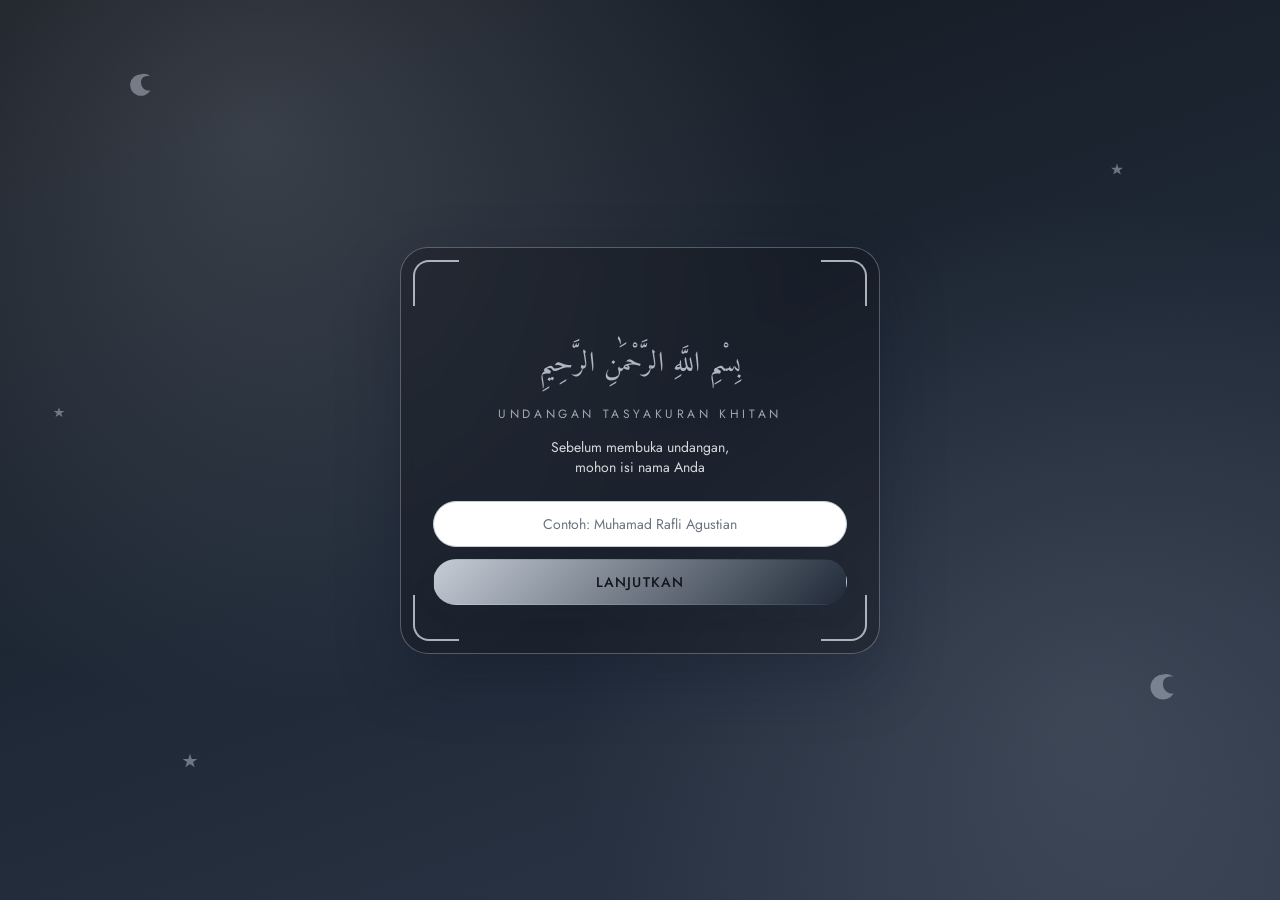
==== index.html @ 7676fc00 "Fix image source case sensitivity for Arsya" ====
<!DOCTYPE html>
<html lang="id">

<head>
  <meta charset="UTF-8" />
  <meta name="viewport" content="width=device-width, initial-scale=1.0, viewport-fit=cover" />
  <title>Undangan Khitanan Arsya</title>
  <meta name="description" content="Undangan Khitanan/Sunatan Arsya, Putra Bapak Sadam & Ibu Zulfah" />

  <link rel="preconnect" href="https://fonts.googleapis.com">
  <link rel="preconnect" href="https://fonts.gstatic.com" crossorigin>
  <link
    href="https://fonts.googleapis.com/css2?family=Amiri:wght@400;700&family=Cormorant+Garamond:ital,wght@0,500;0,600;1,500&family=Jost:wght@300;400;500;600&family=Berkshire+Swash&display=swap"
    rel="stylesheet">

  <link rel="stylesheet" href="assets/css/variables.css" />
  <link rel="stylesheet" href="assets/css/components.css" />
  <link rel="stylesheet" href="assets/css/opening.css" />
  <link rel="stylesheet" href="assets/css/invitation.css" />
  <link rel="stylesheet" href="assets/css/responsive.css" />

  <style>
    /* Fallback: Berkshire Swash dipakai sebagai pengganti font script "Berkasih" */
    :root {
      --font-script: "Berkshire Swash", "Cormorant Garamond", cursive;
    }
  </style>
</head>

<body>

  <!-- Audio ditaruh di luar kedua "view" supaya tetap ada & bisa lanjut main
     walau tampilan berpindah dari cover ke isi undangan (tanpa reload halaman) -->
  <audio id="bgAudio" loop preload="none">
    <source src="assets/audio/backsound.mp3" type="audio/mpeg" />
  </audio>

  <!-- ======================================================
     VIEW 0 — ISI NAMA TAMU
     Tampil dulu sebelum cover, kecuali tautan sudah membawa
     parameter ?to=Nama (kompatibilitas link lama tetap didukung).
     ====================================================== -->
  <div id="nameGateView" class="opening-page">

    <div class="floaters" aria-hidden="true">
      <div class="floater f1"><svg viewBox="0 0 24 24" fill="currentColor">
          <path d="M12 2a10 10 0 1 0 8.66 15c-4.5 1-8.66-2.5-8.66-7.5S16.16 2.9 20.66 3.9A10 10 0 0 0 12 2z" />
        </svg></div>
      <div class="floater f2"><svg viewBox="0 0 24 24" fill="currentColor">
          <path d="M12 2l1.8 5.6H20l-4.7 3.4 1.8 5.6L12 13.2 6.9 16.6l1.8-5.6L4 7.6h6.2z" />
        </svg></div>
      <div class="floater f3"><svg viewBox="0 0 24 24" fill="currentColor">
          <path d="M12 2l1.8 5.6H20l-4.7 3.4 1.8 5.6L12 13.2 6.9 16.6l1.8-5.6L4 7.6h6.2z" />
        </svg></div>
      <div class="floater f4"><svg viewBox="0 0 24 24" fill="currentColor">
          <path d="M12 2a10 10 0 1 0 8.66 15c-4.5 1-8.66-2.5-8.66-7.5S16.16 2.9 20.66 3.9A10 10 0 0 0 12 2z" />
        </svg></div>
      <div class="floater f5"><svg viewBox="0 0 24 24" fill="currentColor">
          <path d="M12 2l1.8 5.6H20l-4.7 3.4 1.8 5.6L12 13.2 6.9 16.6l1.8-5.6L4 7.6h6.2z" />
        </svg></div>
    </div>

    <main class="cover-card">
      <span class="cover-corner tl" aria-hidden="true"></span>
      <span class="cover-corner tr" aria-hidden="true"></span>
      <span class="cover-corner bl" aria-hidden="true"></span>
      <span class="cover-corner br" aria-hidden="true"></span>

      <p class="cover-kicker" dir="rtl" lang="ar">بِسْمِ اللَّهِ الرَّحْمَٰنِ الرَّحِيمِ</p>

      <p class="cover-eyebrow">Undangan Tasyakuran Khitan</p>

      <p class="cover-sub name-gate-lead">Sebelum membuka undangan,<br />mohon isi nama Anda</p>

      <form id="guestNameForm" class="name-gate-form" novalidate>
        <label for="guestNameInput" class="visually-hidden">Nama Anda</label>
        <input
          type="text"
          id="guestNameInput"
          class="name-gate-input"
          placeholder="Contoh: Muhamad Rafli Agustian"
          autocomplete="name"
          maxlength="60"
          required
        />
        <button type="submit" class="btn btn-primary btn-block">
          Lanjutkan
        </button>
      </form>
    </main>
  </div>

  <!-- ======================================================
     VIEW 1 — COVER / OPENING
     ====================================================== -->
  <div id="coverView" class="opening-page" hidden>

    <div class="floaters" aria-hidden="true">
      <div class="floater f1"><svg viewBox="0 0 24 24" fill="currentColor">
          <path d="M12 2a10 10 0 1 0 8.66 15c-4.5 1-8.66-2.5-8.66-7.5S16.16 2.9 20.66 3.9A10 10 0 0 0 12 2z" />
        </svg></div>
      <div class="floater f2"><svg viewBox="0 0 24 24" fill="currentColor">
          <path d="M12 2l1.8 5.6H20l-4.7 3.4 1.8 5.6L12 13.2 6.9 16.6l1.8-5.6L4 7.6h6.2z" />
        </svg></div>
      <div class="floater f3"><svg viewBox="0 0 24 24" fill="currentColor">
          <path d="M12 2l1.8 5.6H20l-4.7 3.4 1.8 5.6L12 13.2 6.9 16.6l1.8-5.6L4 7.6h6.2z" />
        </svg></div>
      <div class="floater f4"><svg viewBox="0 0 24 24" fill="currentColor">
          <path d="M12 2a10 10 0 1 0 8.66 15c-4.5 1-8.66-2.5-8.66-7.5S16.16 2.9 20.66 3.9A10 10 0 0 0 12 2z" />
        </svg></div>
      <div class="floater f5"><svg viewBox="0 0 24 24" fill="currentColor">
          <path d="M12 2l1.8 5.6H20l-4.7 3.4 1.8 5.6L12 13.2 6.9 16.6l1.8-5.6L4 7.6h6.2z" />
        </svg></div>
    </div>

    <main class="cover-card">
      <span class="cover-corner tl" aria-hidden="true"></span>
      <span class="cover-corner tr" aria-hidden="true"></span>
      <span class="cover-corner bl" aria-hidden="true"></span>
      <span class="cover-corner br" aria-hidden="true"></span>

      <p class="cover-kicker" dir="rtl" lang="ar">بِسْمِ اللَّهِ الرَّحْمَٰنِ الرَّحِيمِ</p>

      <p class="cover-eyebrow">Undangan Tasyakuran Khitan</p>

      <p class="cover-invite-to">Kepada Yth.</p>
      <p class="cover-guest-name" data-guest-name>Bapak/Ibu/Saudara/i</p>

      <p class="cover-sub">Kami mengundang Bapak/Ibu/Saudara/i pada acara khitanan ananda</p>

      <h1 class="cover-name">Arsya</h1>

      <button type="button" id="openInvitationBtn" class="btn btn-primary cover-open-btn">
        Buka Undangan
      </button>
    </main>
  </div>

  <!-- ======================================================
     VIEW 2 — ISI UNDANGAN
     Disembunyikan (hidden) sampai tombol "Buka Undangan" diklik.
     Karena tetap 1 dokumen yang sama (tidak reload), audio.play()
     yang dipanggil tepat saat klik akan selalu diizinkan browser.
     ====================================================== -->
  <div id="invitationView" class="invitation-page" hidden>

    <button type="button" id="musicToggle" class="music-toggle paused" aria-label="Putar musik">
      <svg class="icon-playing" viewBox="0 0 24 24" fill="currentColor">
        <path d="M6 5h4v14H6zM14 5h4v14h-4z" />
      </svg>
      <svg class="icon-paused" viewBox="0 0 24 24" fill="currentColor">
        <path d="M8 5v14l11-7z" />
      </svg>
    </button>

    <div class="page-shell">

      <!-- ============ HERO ============ -->
      <header class="hero">
        <div class="floaters" aria-hidden="true">
          <div class="floater f1"><svg viewBox="0 0 24 24" fill="currentColor">
              <path d="M12 2l1.8 5.6H20l-4.7 3.4 1.8 5.6L12 13.2 6.9 16.6l1.8-5.6L4 7.6h6.2z" />
            </svg></div>
          <div class="floater f4"><svg viewBox="0 0 24 24" fill="currentColor">
              <path d="M12 2a10 10 0 1 0 8.66 15c-4.5 1-8.66-2.5-8.66-7.5S16.16 2.9 20.66 3.9A10 10 0 0 0 12 2z" />
            </svg></div>
        </div>

        <p class="hero-eyebrow">Walimatul Khitan</p>

        <div class="arch-frame">
          <div class="arch-photo">
            <!-- Ganti src di bawah dengan foto Arsya, contoh: assets/images/arsya.jpg -->
            <img src="assets/images/Arsya.png" alt="Foto Arsya" onerror="this.remove()" />
          </div>
        </div>

        <h1 class="hero-title">Arsya</h1>
        <p class="hero-desc">
          Dengan memohon rahmat &amp; ridho Allah SWT, kami mengundang
          <strong data-guest-name>Bapak/Ibu/Saudara/i</strong>
          untuk hadir dalam acara tasyakuran khitan ananda kami.
        </p>
      </header>

      <!-- ============ DOA / AYAT ============ -->
      <section class="section text-center reveal">
        <p class="eyebrow">Ayat Suci</p>
        <p class="dua-arabic" lang="ar">
          رَبَّنَا هَبْ لَنَا مِنْ أَزْوَاجِنَا وَذُرِّيَّاتِنَا قُرَّةَ أَعْيُنٍ وَاجْعَلْنَا لِلْمُتَّقِينَ إِمَامًا
        </p>
        <p class="dua-translation">
          "Ya Tuhan kami, anugerahkanlah kepada kami istri-istri kami dan keturunan kami
          sebagai penyenang hati (kami), dan jadikanlah kami imam bagi orang-orang yang bertakwa."
        </p>
        <p class="dua-source">QS. Al-Furqan: 74</p>
      </section>

      <!-- ============ DETAIL ACARA ============ -->
      <section class="section section--alt reveal">
        <p class="eyebrow">Detail Acara</p>
        <h2 class="section-title">Insya Allah akan dilaksanakan pada</h2>
        <p class="section-lead">Merupakan suatu kehormatan &amp; kebahagiaan bagi kami apabila Bapak/Ibu/Saudara/i
          berkenan hadir.</p>

        <div class="card event-card">
          <div class="info-row">
            <span class="icon" aria-hidden="true">
              <svg width="20" height="20" viewBox="0 0 24 24" fill="none" stroke="currentColor" stroke-width="1.8">
                <rect x="3" y="5" width="18" height="16" rx="2" />
                <path d="M3 10h18M8 3v4M16 3v4" />
              </svg>
            </span>
            <div>
              <p class="info-label">Hari &amp; Tanggal</p>
              <p class="info-value">Sabtu, 15 Agustus 2026</p>
            </div>
          </div>
          <div class="info-row">
            <span class="icon" aria-hidden="true">
              <svg width="20" height="20" viewBox="0 0 24 24" fill="none" stroke="currentColor" stroke-width="1.8">
                <circle cx="12" cy="12" r="9" />
                <path d="M12 7v5l3.5 2" />
              </svg>
            </span>
            <div>
              <p class="info-label">Waktu</p>
              <p class="info-value">09.00 WIB – Selesai</p>
            </div>
          </div>
          <div class="info-row">
            <span class="icon" aria-hidden="true">
              <svg width="20" height="20" viewBox="0 0 24 24" fill="none" stroke="currentColor" stroke-width="1.8">
                <path d="M12 21s-7-6.2-7-11a7 7 0 0 1 14 0c0 4.8-7 11-7 11z" />
                <circle cx="12" cy="10" r="2.5" />
              </svg>
            </span>
            <div>
              <p class="info-label">Lokasi</p>
              <p class="info-value">Lapangan Futsal Pelangi<br>Gunung Leutik, RT04/RW03, Jl. Raya Cibanteng No.141, Cibanteng,<br>Kec. Ciampea, Kabupaten
                Bogor,<br>Jawa Barat 16620</p>
            </div>
          </div>

          <div class="event-actions">
            <a class="btn btn-primary btn-block" href="https://maps.app.goo.gl/jsWGRs5ycHFyJ91dA" target="_blank"
              rel="noopener">
              Buka di Google Maps
            </a>
          </div>
        </div>
      </section>

      <!-- ============ COUNTDOWN ============ -->
      <section class="section text-center reveal">
        <p class="eyebrow">Menuju Hari Bahagia</p>
        <h2 class="section-title">Hitung Mundur</h2>

        <div class="countdown-wrap">
          <div class="countdown">
            <div class="cd-item">
              <div class="cd-num" id="cdDays">00</div>
              <div class="cd-label">Hari</div>
            </div>
            <div class="cd-item">
              <div class="cd-num" id="cdHours">00</div>
              <div class="cd-label">Jam</div>
            </div>
            <div class="cd-item">
              <div class="cd-num" id="cdMinutes">00</div>
              <div class="cd-label">Menit</div>
            </div>
            <div class="cd-item">
              <div class="cd-num" id="cdSeconds">00</div>
              <div class="cd-label">Detik</div>
            </div>
          </div>
          <p class="countdown-caption" id="cdCaption">Sampai bertemu di hari bahagia Arsya!</p>
        </div>
      </section>

      <!-- ============ AMPLOP DIGITAL ============ -->
      <section class="section section--alt reveal">
        <p class="eyebrow">Tanda Kasih</p>
        <h2 class="section-title">QRIS</h2>

        <p class="envelope-note">
          Doa restu Bapak/Ibu/Saudara/i merupakan hadiah terindah bagi kami.
          Apabila ingin memberikan tanda kasih untuk Arsya, dapat menggunakan
          QRIS berikut.
        </p>

        <div class="envelope-list">
          <div class="envelope-item">

            <div class="ei-bank">Scan QRIS</div>

            <img src="assets/images/qris.png" alt="QRIS" class="qris-image">

            <div class="ei-number">
              a.n. Sadam
            </div>

            <a href="assets/images/qris.png" download class="download-btn">
              Simpan QRIS
            </a>

          </div>
        </div>
      </section>
      
      <!-- ============ FOOTER ============ -->
      <footer class="site-footer">
        <p class="footer-kicker" lang="ar" dir="rtl">جَزَاكُمُ اللَّهُ خَيْرًا</p>
        <p class="footer-thanks">Terima Kasih</p>
        <p class="footer-family">
          Atas doa &amp; restu yang diberikan, kami keluarga besar<br />
          Bapak Sadam &amp; Ibu Zulfah mengucapkan terima kasih.
        </p>
        <p class="footer-credit">Undangan Digital Khitanan Arsya &middot; 2026</p>
      </footer>

    </div>
  </div>

  <script src="assets/js/countdown.js"></script>
  <script src="assets/js/opening.js"></script>
  <script src="assets/js/invitation.js"></script>
</body>

</html>
---- assets/css/variables.css ----
/* =========================================================
   VARIABLES.CSS — Design Tokens
   Tema: White & Silver Premium — minimalis, modern, elegan
   Terinspirasi gaya Apple / Linear: putih bersih, aksen silver
   metalik, dan graphite gelap untuk kontras pada section hero.
   ========================================================= */

:root {
  /* ---- Palet Inti (White & Silver Premium) ---- */
  --color-bg: #f8f9fb;          /* Background */
  --color-surface: #ffffff;     /* Surface */
  --color-silver-primary: #c5ccd6;   /* Primary Silver */
  --color-silver-secondary: #aeb6c2; /* Secondary Silver */
  --color-border: #e5e7eb;      /* Border */
  --color-heading: #1f2937;     /* Heading */
  --color-text: #4b5563;        /* Text */
  --color-muted: #6b7280;       /* Muted */

  /* ---- Graphite gelap (turunan Heading, untuk hero/cover/footer) ---- */
  --color-graphite-950: #12161d;
  --color-graphite-800: #1f2937;
  --color-graphite-700: #2d3748;
  --color-silver-tint-100: #eef1f5; /* panel/alt-section sangat terang */

  /* ---- Alias token lama (nilai diganti, nama dipertahankan
         agar seluruh file CSS/HTML/JS lain tetap kompatibel) ---- */
  --color-emerald-900: var(--color-graphite-950);
  --color-emerald-800: var(--color-heading);
  --color-emerald-700: var(--color-graphite-700);
  --color-emerald-600: var(--color-silver-secondary);
  --color-emerald-100: var(--color-silver-tint-100);

  --color-gold-700: var(--color-heading);          /* teks aksen tetap terbaca */
  --color-gold-500: var(--color-silver-primary);    /* border & ornamen dekoratif */
  --color-gold-300: var(--color-silver-secondary);  /* aksen terang di atas bg gelap */
  --color-gold-100: var(--color-silver-tint-100);

  --color-ivory: var(--color-bg);
  --color-ivory-dark: var(--color-silver-tint-100);
  --color-paper: var(--color-surface);

  --color-ink: var(--color-heading);
  --color-ink-soft: var(--color-text);
  --color-white: #ffffff;

  --color-rose: var(--color-silver-secondary);

  /* ---- Alias Semantik ---- */
  --bg-base: var(--color-bg);
  --bg-panel: var(--color-surface);
  --bg-dark: var(--color-graphite-950);
  --text-main: var(--color-text);
  --text-muted: var(--color-muted);
  --text-on-dark: var(--color-bg);
  --accent: var(--color-silver-primary);
  --accent-strong: var(--color-heading);
  --brand: var(--color-heading);
  --brand-strong: var(--color-heading);

  /* ---- Tipografi ---- */
  --font-display: "Cormorant Garamond", "Times New Roman", serif;
  --font-arabic: "Amiri", serif;
  --font-body: "Jost", "Segoe UI", sans-serif;
  --font-script: "Berkasih", "Cormorant Garamond", cursive;

  --fs-xs: 0.75rem;
  --fs-sm: 0.875rem;
  --fs-base: 1rem;
  --fs-md: 1.125rem;
  --fs-lg: 1.375rem;
  --fs-xl: 1.75rem;
  --fs-2xl: 2.25rem;
  --fs-3xl: 3rem;
  --fs-4xl: 4rem;

  /* ---- Spasi (skala 4px) ---- */
  --sp-1: 0.25rem;
  --sp-2: 0.5rem;
  --sp-3: 0.75rem;
  --sp-4: 1rem;
  --sp-5: 1.5rem;
  --sp-6: 2rem;
  --sp-8: 3rem;
  --sp-10: 4rem;
  --sp-12: 6rem;

  /* ---- Radius & Bayangan ---- */
  --radius-xs: 6px;
  --radius-sm: 8px;
  --radius-md: 16px;
  --radius-lg: 28px;
  --radius-full: 999px;

  --shadow-soft: 0 8px 24px rgba(31, 41, 55, 0.08);
  --shadow-card: 0 12px 32px rgba(31, 41, 55, 0.10);
  --shadow-gold: 0 0 0 1px rgba(174, 182, 194, 0.35);

  /* ---- Transisi ---- */
  --ease-soft: cubic-bezier(0.22, 1, 0.36, 1);
  --dur-fast: 0.25s;
  --dur-med: 0.5s;
  --dur-slow: 0.9s;

  /* ---- Layout ---- */
  --max-width: 480px; /* tampilan seperti kartu undangan di layar besar */
}
---- assets/css/components.css ----
/* =========================================================
   COMPONENTS.CSS — Elemen UI yang dipakai berulang
   ========================================================= */

*, *::before, *::after { box-sizing: border-box; }

[hidden] { display: none !important; }

body {
  margin: 0;
  font-family: var(--font-body);
  color: var(--text-main);
  background: var(--bg-base);
  -webkit-font-smoothing: antialiased;
}

img { max-width: 100%; display: block; }

a { color: inherit; text-decoration: none; }

/* ---------- Scrollbar (White & Silver Premium) ---------- */
::-webkit-scrollbar { width: 10px; height: 10px; }
::-webkit-scrollbar-track { background: var(--color-bg); }
::-webkit-scrollbar-thumb {
  background: var(--color-silver-primary);
  border-radius: var(--radius-full);
  border: 2px solid var(--color-bg);
}
::-webkit-scrollbar-thumb:hover { background: var(--color-silver-secondary); }
html { scrollbar-color: var(--color-silver-primary) var(--color-bg); scrollbar-width: thin; }

.container {
  max-width: var(--max-width);
  margin: 0 auto;
  position: relative;
}

/* ---------- Tombol ---------- */
.btn {
  display: inline-flex;
  align-items: center;
  justify-content: center;
  gap: var(--sp-2);
  padding: var(--sp-3) var(--sp-6);
  border-radius: var(--radius-full);
  font-family: var(--font-body);
  font-size: var(--fs-sm);
  letter-spacing: 0.08em;
  text-transform: uppercase;
  font-weight: 500;
  border: 1px solid transparent;
  cursor: pointer;
  transition: transform var(--dur-fast) var(--ease-soft), box-shadow var(--dur-fast) var(--ease-soft);
  -webkit-tap-highlight-color: transparent;
}
.btn:active { transform: scale(0.97); }

.btn-primary {
  background: linear-gradient(135deg, var(--color-gold-500), var(--color-gold-700));
  color: var(--color-emerald-900);
  box-shadow: var(--shadow-soft);
}
.btn-primary:hover { box-shadow: 0 10px 28px rgba(174, 182, 194, 0.45); }

.btn-outline {
  background: transparent;
  border-color: var(--color-gold-500);
  color: var(--color-gold-700);
}
.btn-outline:hover { background: var(--color-gold-100); }

.btn-ghost {
  background: rgba(255,255,255,0.14);
  color: var(--text-on-dark);
  border-color: rgba(255,255,255,0.4);
}

.btn-block { width: 100%; }

/* ---------- Eyebrow / Label kecil ---------- */
.eyebrow {
  display: inline-block;
  font-family: var(--font-body);
  font-size: var(--fs-xs);
  letter-spacing: 0.28em;
  text-transform: uppercase;
  color: var(--accent-strong);
  margin-bottom: var(--sp-2);
}

/* ---------- Judul Section ---------- */
.section-title {
  font-family: var(--font-display);
  font-weight: 600;
  font-size: var(--fs-2xl);
  color: var(--brand-strong);
  margin: 0 0 var(--sp-2);
}

.section-lead {
  font-size: var(--fs-sm);
  color: var(--text-muted);
  line-height: 1.7;
  margin: 0 0 var(--sp-6);
}

/* ---------- Pembatas ornamen ---------- */
.divider-ornament {
  display: flex;
  align-items: center;
  justify-content: center;
  gap: var(--sp-3);
  margin: var(--sp-5) 0;
  color: var(--color-gold-500);
}
.divider-ornament::before,
.divider-ornament::after {
  content: "";
  height: 1px;
  width: 48px;
  background: linear-gradient(90deg, transparent, var(--color-gold-500));
}
.divider-ornament::after { background: linear-gradient(90deg, var(--color-gold-500), transparent); }

/* ---------- Kartu ---------- */
.card {
  background: var(--bg-panel);
  border-radius: var(--radius-md);
  padding: var(--sp-6) var(--sp-5);
  box-shadow: var(--shadow-card);
  border: 1px solid var(--color-gold-300);
  position: relative;
}

/* ---------- Bingkai lengkung ala mihrab (elemen tanda tangan) ---------- */
.arch-frame {
  position: relative;
  width: 210px;
  height: 260px;
  margin: 0 auto;
  border: 2px solid var(--color-gold-500);
  border-radius: 105px 105px 16px 16px;
  padding: 10px;
  background: var(--color-emerald-100);
}
.arch-frame::before {
  content: "";
  position: absolute;
  inset: 6px;
  border: 1px solid var(--color-gold-300);
  border-radius: 99px 99px 12px 12px;
  pointer-events: none;
}
.arch-frame .arch-photo {
  width: 100%;
  height: 100%;
  border-radius: 99px 99px 10px 10px;
  overflow: hidden;
  background: var(--color-emerald-800)
    url('data:image/svg+xml;utf8,<svg xmlns="http://www.w3.org/2000/svg" viewBox="0 0 100 100"><circle cx="50" cy="38" r="18" fill="%23c5ccd6"/><path d="M20 90 Q50 55 80 90 Z" fill="%23c5ccd6"/></svg>') center/60% no-repeat;
}
.arch-frame .arch-photo img {
  width: 100%;
  height: 100%;
  object-fit: cover;
}

/* ---------- Ornamen bintang & bulan mengambang ---------- */
.floaters { position: absolute; inset: 0; overflow: hidden; pointer-events: none; }
.floater {
  position: absolute;
  opacity: 0.55;
  animation: floatY 6s ease-in-out infinite;
  color: var(--color-gold-300);
}
@keyframes floatY {
  0%, 100% { transform: translateY(0) rotate(0deg); }
  50% { transform: translateY(-14px) rotate(8deg); }
}

/* ---------- Pola geometris islami (garis tipis) ---------- */
.geo-border {
  height: 14px;
  width: 100%;
  background-image: repeating-linear-gradient(45deg, var(--color-gold-500) 0 2px, transparent 2px 10px);
  opacity: 0.5;
}

/* ---------- Info baris (icon + teks) ---------- */
.info-row {
  display: flex;
  align-items: flex-start;
  gap: var(--sp-3);
  padding: var(--sp-3) 0;
  border-bottom: 1px dashed var(--color-gold-300);
}
.info-row:last-child { border-bottom: none; }
.info-row .icon {
  flex: 0 0 auto;
  width: 40px;
  height: 40px;
  border-radius: var(--radius-full);
  background: var(--color-emerald-100);
  display: flex;
  align-items: center;
  justify-content: center;
  color: var(--brand);
}
.info-row .info-label {
  font-size: var(--fs-xs);
  text-transform: uppercase;
  letter-spacing: 0.08em;
  color: var(--text-muted);
  margin-bottom: 2px;
}
.info-row .info-value {
  font-size: var(--fs-md);
  font-weight: 500;
  color: var(--text-main);
}

/* ---------- Countdown ---------- */
.countdown {
  display: grid;
  grid-template-columns: repeat(4, 1fr);
  gap: var(--sp-2);
}
.countdown .cd-item {
  background: var(--brand-strong);
  color: var(--text-on-dark);
  border-radius: var(--radius-sm);
  padding: var(--sp-3) var(--sp-1);
  text-align: center;
  box-shadow: var(--shadow-soft);
  border: 1px solid var(--color-gold-500);
}
.countdown .cd-num {
  font-family: var(--font-display);
  font-size: var(--fs-2xl);
  font-weight: 700;
  line-height: 1;
  color: var(--color-gold-300);
}
.countdown .cd-label {
  font-size: 0.65rem;
  letter-spacing: 0.1em;
  text-transform: uppercase;
  margin-top: var(--sp-1);
  color: var(--color-ivory);
  opacity: 0.85;
}

/* ---------- Amplop digital ---------- */
.envelope-item {
  background: var(--color-emerald-100);
  border-radius: var(--radius-sm);
  padding: var(--sp-5);
  text-align: center;
}

.envelope-item .ei-bank {
  font-weight: 600;
  color: var(--brand-strong);
  margin-bottom: var(--sp-2);
}

.envelope-item .ei-number {
  font-size: var(--fs-sm);
  color: var(--text-muted);
  margin-bottom: var(--sp-4);
}

.qris-image {
  width: 100%;
  max-width: 240px;
  margin: 0 auto var(--sp-4);
  display: block;
  border-radius: var(--radius-xs);
  background: var(--bg-panel);
  padding: var(--sp-2);
  border: 1px solid var(--color-border);
}

.download-btn {
  display: inline-flex;
  justify-content: center;
  align-items: center;
  border: 1px solid var(--color-gold-500);
  background: var(--color-paper);
  color: var(--accent-strong);
  border-radius: var(--radius-full);
  padding: var(--sp-2) var(--sp-4);
  font-size: var(--fs-xs);
  text-decoration: none;
  transition: all var(--dur-fast);
}

.download-btn:hover {
  background: var(--color-gold-100);
}

/* ---------- Utilitas ---------- */
.text-center { text-align: center; }
.mt-0 { margin-top: 0; }
.visually-hidden {
  position: absolute; width: 1px; height: 1px; margin: -1px;
  overflow: hidden; clip: rect(0,0,0,0); white-space: nowrap; border: 0;
}

/* ---------- Reveal animation (scroll) ---------- */
.reveal {
  opacity: 0;
  transform: translateY(24px);
  transition: opacity var(--dur-slow) var(--ease-soft), transform var(--dur-slow) var(--ease-soft);
}
.reveal.in-view {
  opacity: 1;
  transform: translateY(0);
}

/* ---------- Reduced motion ---------- */
@media (prefers-reduced-motion: reduce) {
  .floater { animation: none; }
  .reveal { transition: none; opacity: 1; transform: none; }
  * { scroll-behavior: auto !important; }
}
---- assets/css/opening.css ----
/* =========================================================
   OPENING.CSS — Halaman Cover (index.html)
   ========================================================= */

.opening-page {
  min-height: 100dvh;
  display: flex;
  align-items: center;
  justify-content: center;
  background:
    radial-gradient(circle at 20% 15%, rgba(197,204,214,0.20), transparent 45%),
    radial-gradient(circle at 85% 80%, rgba(174,182,194,0.16), transparent 40%),
    linear-gradient(160deg, var(--color-emerald-900), var(--color-emerald-800) 55%, var(--color-emerald-700));
  overflow: hidden;
  padding: var(--sp-5);
}

.cover-card {
  width: 100%;
  max-width: var(--max-width);
  position: relative;
  text-align: center;
  color: var(--text-on-dark);
  padding: var(--sp-10) var(--sp-6) var(--sp-8);
  border: 1px solid rgba(197, 204, 214, 0.35);
  border-radius: var(--radius-lg);
  background: rgba(18, 22, 29, 0.4);
  backdrop-filter: blur(6px);
  box-shadow: 0 24px 60px rgba(17, 24, 39, 0.35);
  animation: cardIn 1s var(--ease-soft) both;
}

@keyframes cardIn {
  from { opacity: 0; transform: translateY(30px) scale(0.98); }
  to { opacity: 1; transform: translateY(0) scale(1); }
}

.cover-corner {
  position: absolute;
  width: 46px;
  height: 46px;
  border: 2px solid var(--color-gold-500);
  opacity: 0.85;
}
.cover-corner.tl { top: 12px; left: 12px; border-right: none; border-bottom: none; border-radius: 16px 0 0 0; }
.cover-corner.tr { top: 12px; right: 12px; border-left: none; border-bottom: none; border-radius: 0 16px 0 0; }
.cover-corner.bl { bottom: 12px; left: 12px; border-right: none; border-top: none; border-radius: 0 0 0 16px; }
.cover-corner.br { bottom: 12px; right: 12px; border-left: none; border-top: none; border-radius: 0 0 16px 0; }

.cover-kicker {
  font-family: var(--font-arabic);
  font-size: var(--fs-xl);
  color: var(--color-gold-300);
  margin-bottom: var(--sp-4);
  letter-spacing: 0.02em;
}

.cover-eyebrow {
  font-size: var(--fs-xs);
  letter-spacing: 0.3em;
  text-transform: uppercase;
  color: var(--color-gold-300);
  opacity: 0.9;
  margin-bottom: var(--sp-2);
}

.cover-sub {
  font-size: var(--fs-sm);
  color: var(--color-ivory);
  opacity: 0.85;
  margin-bottom: var(--sp-2);
}

.cover-name {
  font-family: var(--font-script);
  font-size: var(--fs-4xl);
  color: var(--color-gold-300);
  margin: var(--sp-2) 0 var(--sp-5);
  line-height: 1.15;
  text-shadow: 0 4px 18px rgba(197,204,214,0.4);
}

.cover-invite-to {
  font-size: var(--fs-sm);
  color: var(--color-ivory);
  opacity: 0.8;
  margin-bottom: var(--sp-1);
}

.cover-guest-name {
  font-family: var(--font-display);
  font-size: var(--fs-lg);
  font-weight: 600;
  color: var(--color-white);
  margin-bottom: var(--sp-6);
  min-height: 1.4em;
}

.cover-open-btn {
  font-size: var(--fs-sm);
  padding: var(--sp-3) var(--sp-8);
}

.cover-hint {
  margin-top: var(--sp-4);
  font-size: var(--fs-xs);
  color: var(--color-ivory);
  opacity: 0.6;
}

/* ---------- Gerbang isi nama tamu (name-gate) ---------- */
.name-gate-lead {
  margin-bottom: var(--sp-5);
}

.name-gate-form {
  display: flex;
  flex-direction: column;
  gap: var(--sp-3);
}

.name-gate-input {
  width: 100%;
  padding: var(--sp-3) var(--sp-5);
  border-radius: var(--radius-full);
  border: 1px solid var(--color-silver-primary);
  background: var(--color-surface);
  color: var(--color-heading);
  font-family: var(--font-body);
  font-size: var(--fs-sm);
  text-align: center;
  outline: none;
  transition: border-color var(--dur-fast) var(--ease-soft), box-shadow var(--dur-fast) var(--ease-soft);
}
.name-gate-input::placeholder { color: var(--color-muted); }
.name-gate-input:focus {
  border-color: var(--color-silver-secondary);
  box-shadow: 0 0 0 3px rgba(197, 204, 214, 0.35);
}

/* Ornamen bulan & bintang mengambang di background */
.opening-page .floaters .floater svg { width: 100%; height: 100%; }
.floater.f1 { top: 8%; left: 10%; width: 26px; height: 26px; animation-delay: 0s; }
.floater.f2 { top: 18%; right: 12%; width: 18px; height: 18px; animation-delay: 1.2s; }
.floater.f3 { bottom: 14%; left: 14%; width: 22px; height: 22px; animation-delay: 2.1s; }
.floater.f4 { bottom: 22%; right: 8%; width: 30px; height: 30px; animation-delay: 0.6s; }
.floater.f5 { top: 45%; left: 4%; width: 16px; height: 16px; animation-delay: 1.7s; }

/* Transisi keluar saat tombol ditekan */
.opening-page.leaving .cover-card {
  animation: cardOut 0.6s var(--ease-soft) forwards;
}
@keyframes cardOut {
  to { opacity: 0; transform: translateY(-16px) scale(0.97); }
}
---- assets/css/invitation.css ----
/* =========================================================
   INVITATION.CSS — Halaman Isi Undangan (invitation.html)
   ========================================================= */

.invitation-page {
  background: var(--bg-base);
  padding-bottom: var(--sp-10);
}

.page-shell {
  max-width: var(--max-width);
  margin: 0 auto;
  position: relative;
  background: var(--bg-base);
  min-height: 100vh;
  box-shadow: 0 0 60px rgba(31, 41, 55, 0.07);
}

/* ---------- Music toggle floating ---------- */
.music-toggle {
  position: fixed;
  z-index: 40;
  top: var(--sp-4);
  right: max(var(--sp-4), calc((100vw - var(--max-width)) / 2 + var(--sp-4)));
  width: 44px;
  height: 44px;
  border-radius: var(--radius-full);
  background: var(--brand-strong);
  border: 1px solid var(--color-gold-500);
  color: var(--color-gold-300);
  display: flex;
  align-items: center;
  justify-content: center;
  cursor: pointer;
  box-shadow: var(--shadow-soft);
}
.music-toggle svg { width: 18px; height: 18px; }
.music-toggle.paused .icon-playing { display: none; }
.music-toggle:not(.paused) .icon-paused { display: none; }

/* ---------- HERO ---------- */
.hero {
  position: relative;
  padding: var(--sp-10) var(--sp-6) var(--sp-8);
  text-align: center;
  background:
    radial-gradient(circle at 50% 0%, rgba(197,204,214,0.18), transparent 55%),
    linear-gradient(180deg, var(--color-emerald-900), var(--color-emerald-800));
  color: var(--text-on-dark);
  overflow: hidden;
}
.hero .geo-border { position: absolute; bottom: 0; left: 0; }
.hero-eyebrow {
  font-size: var(--fs-xs);
  letter-spacing: 0.3em;
  text-transform: uppercase;
  color: var(--color-gold-300);
  margin-bottom: var(--sp-4);
}
.hero .arch-frame { margin-bottom: var(--sp-5); }
.hero-title {
  font-family: var(--font-script);
  font-size: var(--fs-3xl);
  color: var(--color-gold-300);
  margin: 0 0 var(--sp-2);
}
.hero-desc {
  font-size: var(--fs-sm);
  color: var(--color-ivory);
  opacity: 0.85;
  max-width: 320px;
  margin: 0 auto;
  line-height: 1.7;
}

/* ---------- Section umum ---------- */
.section {
  padding: var(--sp-10) var(--sp-5);
  position: relative;
}
.section--alt { background: var(--color-emerald-100); }

/* ---------- Doa / Ayat ---------- */
.dua-arabic {
  font-family: var(--font-arabic);
  font-size: var(--fs-xl);
  line-height: 2.1;
  color: var(--brand-strong);
  direction: rtl;
  margin-bottom: var(--sp-4);
}
.dua-translation {
  font-size: var(--fs-sm);
  font-style: italic;
  color: var(--text-muted);
  line-height: 1.8;
}
.dua-source {
  margin-top: var(--sp-3);
  font-size: var(--fs-xs);
  letter-spacing: 0.08em;
  text-transform: uppercase;
  color: var(--accent-strong);
}

/* ---------- Detail Acara ---------- */
.event-card { margin-top: var(--sp-2); }
.event-actions { margin-top: var(--sp-5); display: flex; flex-direction: column; gap: var(--sp-3); }

/* ---------- Countdown section ---------- */
.countdown-wrap { margin-top: var(--sp-2); }
.countdown-caption {
  text-align: center;
  font-size: var(--fs-sm);
  color: var(--text-muted);
  margin-top: var(--sp-4);
}

/* ---------- Amplop ---------- */
.envelope-list {
  margin-top: var(--sp-2);
}

.envelope-note {
  font-size: var(--fs-sm);
  color: var(--text-muted);
  line-height: 1.7;
  margin-bottom: var(--sp-5);
}

.qris-image {
  width: 100%;
  max-width: 260px;
  display: block;
  margin: var(--sp-4) auto;
  border-radius: var(--radius-sm);
  background: var(--bg-panel);
  padding: var(--sp-2);
  border: 1px solid var(--color-border);
}

/* ---------- Footer ---------- */
.site-footer {
  text-align: center;
  padding: var(--sp-8) var(--sp-5) var(--sp-6);
  color: var(--text-on-dark);
  background: var(--color-emerald-900);
}
.footer-kicker {
  font-family: var(--font-arabic);
  font-size: var(--fs-lg);
  color: var(--color-gold-300);
  margin-bottom: var(--sp-3);
}
.footer-thanks {
  font-family: var(--font-script);
  font-size: var(--fs-2xl);
  color: var(--color-gold-300);
  margin-bottom: var(--sp-2);
}
.footer-family {
  font-size: var(--fs-sm);
  opacity: 0.85;
}
.footer-credit {
  margin-top: var(--sp-6);
  font-size: var(--fs-xs);
  opacity: 0.5;
}
---- assets/css/responsive.css ----
/* =========================================================
   RESPONSIVE.CSS — Penyesuaian tambahan (mobile-first)
   Basis semua file lain sudah mobile-first,
   file ini menambah tampilan untuk layar tablet/desktop
   ========================================================= */

/* ----- Tablet ke atas (>= 600px) ----- */
@media (min-width: 600px) {
  :root {
    --fs-4xl: 4.5rem;
    --fs-3xl: 3.4rem;
  }

  .opening-page { padding: var(--sp-8); }

  .page-shell {
    margin: var(--sp-8) auto;
    min-height: auto;
    border-radius: var(--radius-lg);
    overflow: hidden;
  }

  .hero { border-radius: var(--radius-lg) var(--radius-lg) 0 0; }

  .countdown { gap: var(--sp-3); }

  .rsvp-summary .rs-num { font-size: var(--fs-2xl); }
}

/* ----- Desktop (>= 900px): beri konteks di sekeliling kartu ----- */
@media (min-width: 900px) {
  .invitation-page {
    background: linear-gradient(160deg, var(--color-emerald-900), var(--color-emerald-700));
    padding: var(--sp-10) 0;
  }

  .page-shell {
    box-shadow: 0 40px 90px rgba(17, 24, 39, 0.25);
  }
}

/* ----- Layar sangat kecil (<= 340px): rapatkan sedikit ----- */
@media (max-width: 340px) {
  .cover-name { font-size: var(--fs-3xl); }
  .arch-frame { width: 170px; height: 210px; }
  .countdown .cd-num { font-size: var(--fs-lg); }
}

/* ----- Orientasi lanskap di HP (halaman cover tetap muat) ----- */
@media (max-height: 480px) and (orientation: landscape) {
  .opening-page { align-items: flex-start; padding-top: var(--sp-6); }
  .cover-card { padding: var(--sp-6) var(--sp-5); }
  .cover-name { font-size: var(--fs-2xl); margin: var(--sp-2) 0 var(--sp-3); }
}
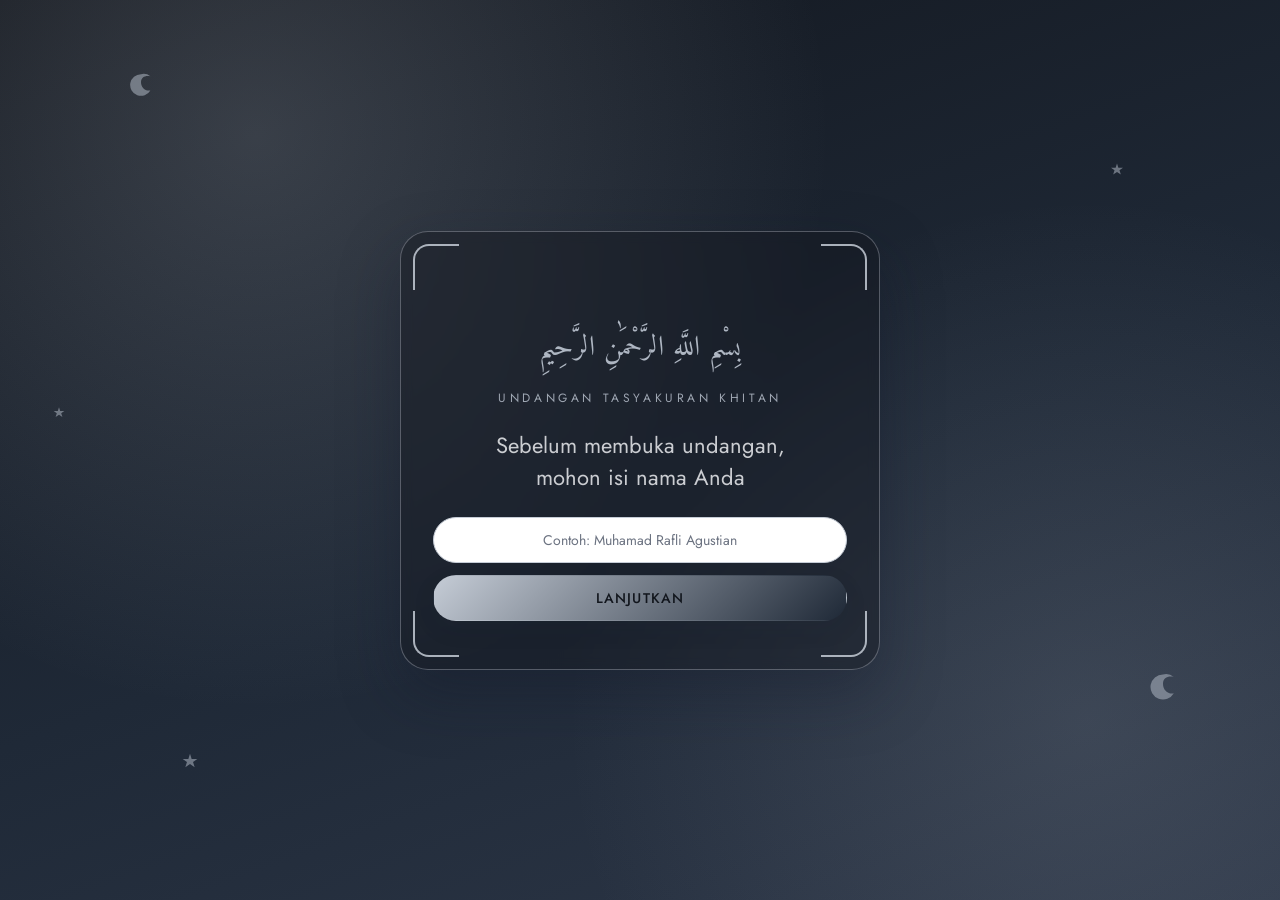
==== commit e7cf0cf8: "Replace QRIS image with updated version" ====
--- a/index.html
+++ b/index.html
@@ -128,7 +128,10 @@
 
       <p class="cover-sub">Kami mengundang Bapak/Ibu/Saudara/i pada acara khitanan ananda</p>
 
-      <h1 class="cover-name">Arsya</h1>
+      <h1 class="cover-name">
+        Arsya
+        <small>Arsya Zauki Ramadhan</small>
+      </h1>
 
       <button type="button" id="openInvitationBtn" class="btn btn-primary cover-open-btn">
         Buka Undangan
@@ -175,7 +178,7 @@
           </div>
         </div>
 
-        <h1 class="hero-title">Arsya</h1>
+        <h1 class="hero-title">Arsya Zauki Ramadhan</h1>
         <p class="hero-desc">
           Dengan memohon rahmat &amp; ridho Allah SWT, kami mengundang
           <strong data-guest-name>Bapak/Ibu/Saudara/i</strong>
@@ -225,7 +228,7 @@
             </span>
             <div>
               <p class="info-label">Waktu</p>
-              <p class="info-value">09.00 WIB – Selesai</p>
+              <p class="info-value">10.00 WIB – Selesai</p>
             </div>
           </div>
           <div class="info-row">
@@ -295,13 +298,13 @@
 
             <div class="ei-bank">Scan QRIS</div>
 
-            <img src="assets/images/qris.png" alt="QRIS" class="qris-image">
+            <img src="assets/images/qris.jpg" alt="QRIS" class="qris-image">
 
             <div class="ei-number">
               a.n. Sadam
             </div>
 
-            <a href="assets/images/qris.png" download class="download-btn">
+            <a href="assets/images/qris.jpg" download class="download-btn">
               Simpan QRIS
             </a>
 
@@ -315,7 +318,7 @@
         <p class="footer-thanks">Terima Kasih</p>
         <p class="footer-family">
           Atas doa &amp; restu yang diberikan, kami keluarga besar<br />
-          Bapak Sadam &amp; Ibu Zulfah mengucapkan terima kasih.
+          Bapak Sadam &amp; Ibu Siti Zulfah mengucapkan terima kasih.
         </p>
         <p class="footer-credit">Undangan Digital Khitanan Arsya &middot; 2026</p>
       </footer>
--- a/assets/css/opening.css
+++ b/assets/css/opening.css
@@ -65,19 +65,26 @@
 }
 
 .cover-sub {
-  font-size: var(--fs-sm);
+  font-size: var(--fs-lg);
   color: var(--color-ivory);
-  opacity: 0.85;
+  opacity: 0.80;
   margin-bottom: var(--sp-2);
 }
 
 .cover-name {
   font-family: var(--font-script);
-  font-size: var(--fs-4xl);
-  color: var(--color-gold-300);
-  margin: var(--sp-2) 0 var(--sp-5);
-  line-height: 1.15;
-  text-shadow: 0 4px 18px rgba(197,204,214,0.4);
+  font-size: clamp(2.8rem, 8vw, 4.5rem);
+  line-height: 1.05;
+}
+
+.cover-name small {
+  display: block;
+  margin-top: .5rem;
+  font-family: var(--font-body);
+  font-size: clamp(1.2rem, 4vw, 2.2rem);
+  font-weight: 400;
+  color: rgba(255,255,255,.75);
+  letter-spacing: .08em;
 }
 
 .cover-invite-to {
--- a/assets/css/invitation.css
+++ b/assets/css/invitation.css
@@ -60,7 +60,7 @@
 .hero .arch-frame { margin-bottom: var(--sp-5); }
 .hero-title {
   font-family: var(--font-script);
-  font-size: var(--fs-3xl);
+  font-size: var(--fs-xl);
   color: var(--color-gold-300);
   margin: 0 0 var(--sp-2);
 }
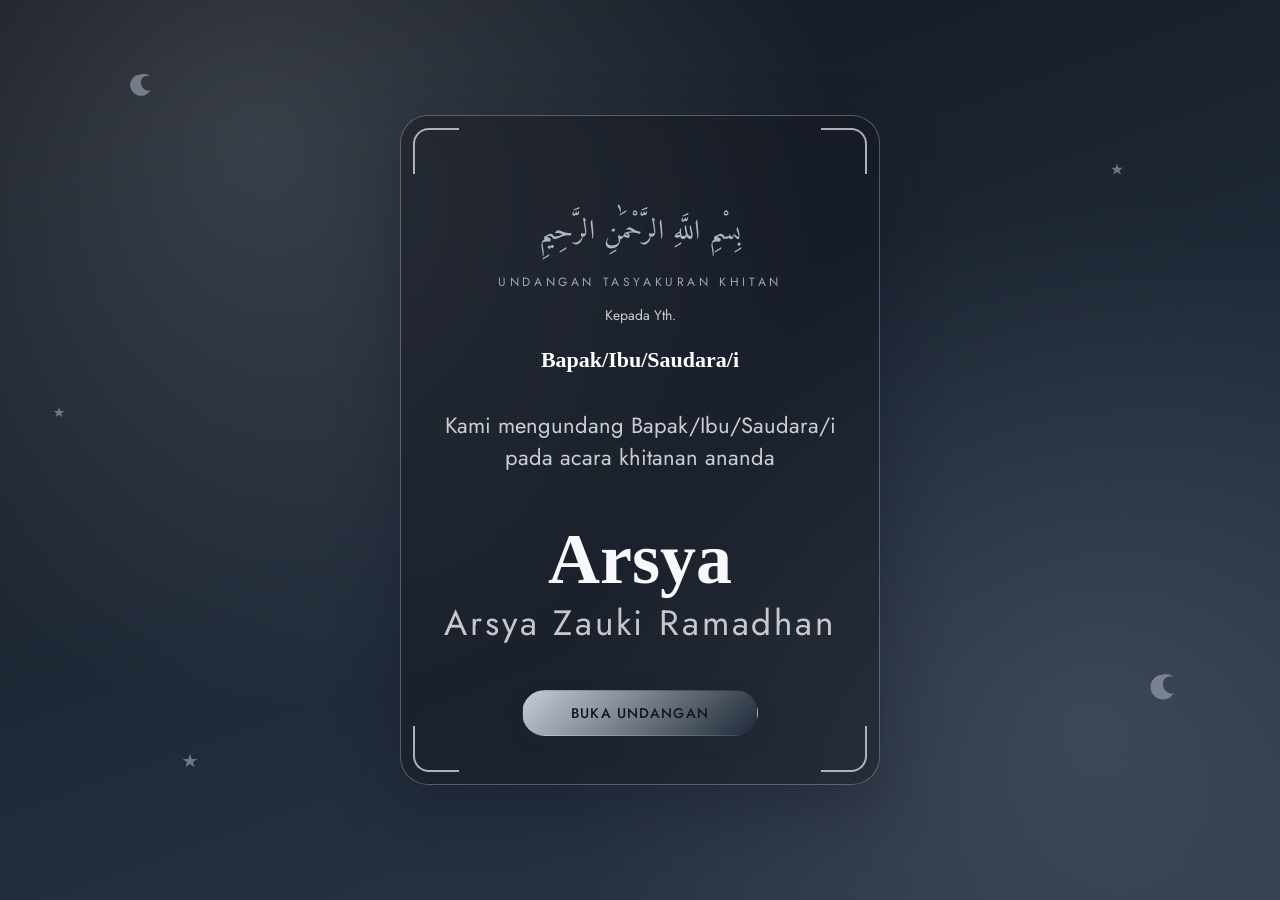
==== commit c197bded: "Update index.html" ====
--- a/index.html
+++ b/index.html
@@ -36,64 +36,9 @@
   </audio>
 
   <!-- ======================================================
-     VIEW 0 — ISI NAMA TAMU
-     Tampil dulu sebelum cover, kecuali tautan sudah membawa
-     parameter ?to=Nama (kompatibilitas link lama tetap didukung).
-     ====================================================== -->
-  <div id="nameGateView" class="opening-page">
-
-    <div class="floaters" aria-hidden="true">
-      <div class="floater f1"><svg viewBox="0 0 24 24" fill="currentColor">
-          <path d="M12 2a10 10 0 1 0 8.66 15c-4.5 1-8.66-2.5-8.66-7.5S16.16 2.9 20.66 3.9A10 10 0 0 0 12 2z" />
-        </svg></div>
-      <div class="floater f2"><svg viewBox="0 0 24 24" fill="currentColor">
-          <path d="M12 2l1.8 5.6H20l-4.7 3.4 1.8 5.6L12 13.2 6.9 16.6l1.8-5.6L4 7.6h6.2z" />
-        </svg></div>
-      <div class="floater f3"><svg viewBox="0 0 24 24" fill="currentColor">
-          <path d="M12 2l1.8 5.6H20l-4.7 3.4 1.8 5.6L12 13.2 6.9 16.6l1.8-5.6L4 7.6h6.2z" />
-        </svg></div>
-      <div class="floater f4"><svg viewBox="0 0 24 24" fill="currentColor">
-          <path d="M12 2a10 10 0 1 0 8.66 15c-4.5 1-8.66-2.5-8.66-7.5S16.16 2.9 20.66 3.9A10 10 0 0 0 12 2z" />
-        </svg></div>
-      <div class="floater f5"><svg viewBox="0 0 24 24" fill="currentColor">
-          <path d="M12 2l1.8 5.6H20l-4.7 3.4 1.8 5.6L12 13.2 6.9 16.6l1.8-5.6L4 7.6h6.2z" />
-        </svg></div>
-    </div>
-
-    <main class="cover-card">
-      <span class="cover-corner tl" aria-hidden="true"></span>
-      <span class="cover-corner tr" aria-hidden="true"></span>
-      <span class="cover-corner bl" aria-hidden="true"></span>
-      <span class="cover-corner br" aria-hidden="true"></span>
-
-      <p class="cover-kicker" dir="rtl" lang="ar">بِسْمِ اللَّهِ الرَّحْمَٰنِ الرَّحِيمِ</p>
-
-      <p class="cover-eyebrow">Undangan Tasyakuran Khitan</p>
-
-      <p class="cover-sub name-gate-lead">Sebelum membuka undangan,<br />mohon isi nama Anda</p>
-
-      <form id="guestNameForm" class="name-gate-form" novalidate>
-        <label for="guestNameInput" class="visually-hidden">Nama Anda</label>
-        <input
-          type="text"
-          id="guestNameInput"
-          class="name-gate-input"
-          placeholder="Contoh: Muhamad Rafli Agustian"
-          autocomplete="name"
-          maxlength="60"
-          required
-        />
-        <button type="submit" class="btn btn-primary btn-block">
-          Lanjutkan
-        </button>
-      </form>
-    </main>
-  </div>
-
-  <!-- ======================================================
      VIEW 1 — COVER / OPENING
      ====================================================== -->
-  <div id="coverView" class="opening-page" hidden>
+  <div id="coverView" class="opening-page">
 
     <div class="floaters" aria-hidden="true">
       <div class="floater f1"><svg viewBox="0 0 24 24" fill="currentColor">
@@ -330,5 +275,4 @@
   <script src="assets/js/opening.js"></script>
   <script src="assets/js/invitation.js"></script>
 </body>
-
 </html>
